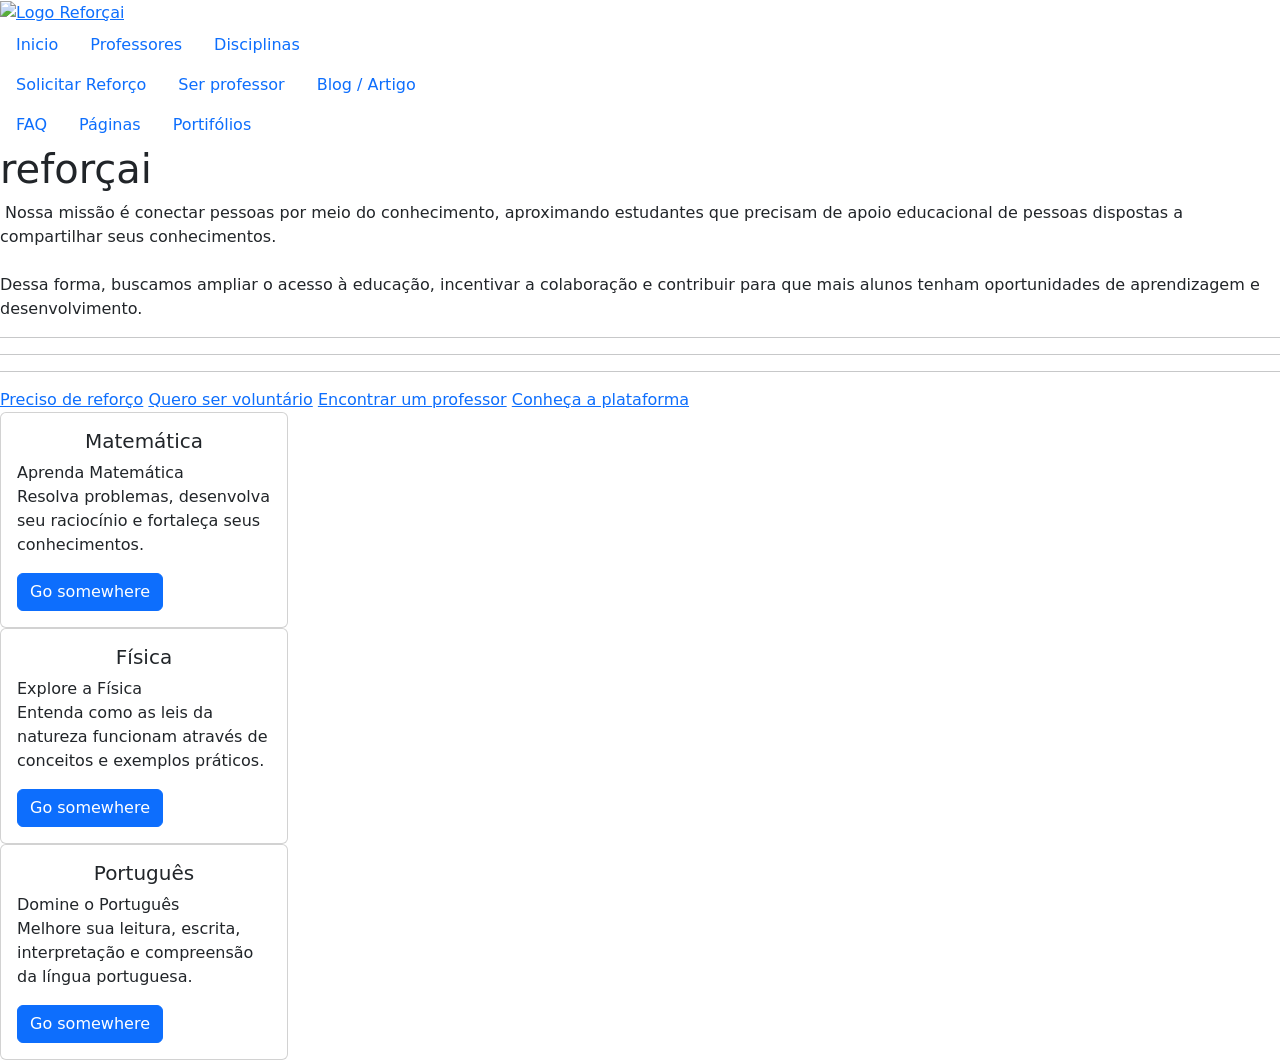
==== Projeto - Plataforma de reforço escolar voluntário/HTMLs/Home.html @ 1d94e1ea "Add files via upload Arquivo principal" ====
<!DOCTYPE html>
<html>
    <head>
        <meta charset="utf-8">
        <meta http-equiv="X-UA-Compatible" content="IE=edge">
        <title>Home</title>
        <meta name="description" content="Home - Plataforma de reforço escolar voluntário">
        <meta name="viewport" content="width=device-width, initial-scale=1">
        <link rel="stylesheet" href="/Estilos/estilo.css">
        <link rel="stylesheet" href="/Estilos/Home.CSS">
            <link href="https://cdn.jsdelivr.net/npm/bootstrap@5.3.8/dist/css/bootstrap.min.css" rel="stylesheet" integrity="sha384-sRIl4kxILFvY47J16cr9ZwB07vP4J8+LH7qKQnuqkuIAvNWLzeN8tE5YBujZqJLB" crossorigin="anonymous">
    </head>
    <body>
        <header>
        <div class="caixa_nav">
            <a href="Home.html">
                <img class="logo" src="/Estilos/Imagens/logo_final.png" alt="Logo Reforçai" >
            </a>

                <div class="separar_nave">
                    <ul class="nav itens_nave">
                        <li class="nav-item  item_nave1">
                            <a class="nav-link active" aria-current="page" href="Home.html">Inicio</a>
                        </li>
                        <li class="nav-item  item_nave2">
                            <a class="nav-link" href="#">Professores</a>
                        </li>
                        <li class="nav-item  item_nave3">
                            <a class="nav-link" href="#">Disciplinas</a>
                        </li>
                    </ul>
                </div>

                <div class="separar_nave">
                    <ul class="nav itens_nave">
                        <li class="nav-item  item_nave1">
                            <a class="nav-link active" aria-current="page" href="#">Solicitar Reforço</a>
                        </li>
                        <li class="nav-item  item_nave2">
                            <a class="nav-link" href="#">Ser professor</a>
                        </li>
                        <li class="nav-item  item_nave3">
                            <a class="nav-link" href="#">Blog / Artigo</a>
                        </li>
                    </ul>
                </div>

                <div class="separar_nave">
                    <ul class="nav itens_nave">
                        <li class="nav-item  item_nave1">
                            <a class="nav-link active" aria-current="page" href="#">FAQ</a>
                        </li>
                        <li class="nav-item  item_nave2">
                            <a class="nav-link" href="#">Páginas</a>
                        </li>
                        <li class="nav-item  item_nave3">
                            <a class="nav-link" href="#">Portifólios</a>
                        </li>
                    </ul>
                </div>

        </div>
        
    </header>
        <div class="justfy-content-center centro">
            <div class="caixa">
            
                <div class="caixa_dentro">
                    <h1 class="Titulo_Apresentar">reforçai</h1>
                    <div class="separar_txt_img">
                        <img class="imagem" src="/Estilos/Imagens/ilustracao_branca_com_linhas.png" alt="">
                        <span class="txt_dentro">Nossa missão é conectar pessoas por meio do conhecimento, aproximando estudantes que precisam de apoio educacional de pessoas dispostas a compartilhar seus conhecimentos. <br><br>Dessa forma, buscamos ampliar o acesso à educação, incentivar a colaboração e contribuir para que mais alunos tenham oportunidades de aprendizagem e desenvolvimento.</span>
                    </div>
                </div>

                <hr class="linha linha_ciano">
                <hr class="linha linha_amarelo">
                <hr class="linha linha_vermelho">

            </div>

            <div class="botoes">
                <a href="professores.html" class="botao">Preciso de reforço</a>
                <a href="professores.html" class="botao">Quero ser voluntário</a>
                <a href="professores.html" class="botao">Encontrar um professor</a>
                <a href="professores.html" class="botao">Conheça a plataforma</a>
            </div>

            <div class="cards">
                <div class="card" style="width: 18rem;">
                    <div class="card-body">
                        <h5 class="card-title text-center">Matemática</h5>
                        <p class="card-text"> Aprenda Matemática <br>Resolva problemas, desenvolva seu raciocínio e fortaleça seus conhecimentos.</p>
                        <a href="#" class="btn btn-primary">Go somewhere</a>
                    </div>
                </div>

                <div class="card" style="width: 18rem;">
                    <div class="card-body">
                        <h5 class="card-title text-center">Física</h5>
                        <p class="card-text">Explore a Física <br>Entenda como as leis da natureza funcionam através de conceitos e exemplos práticos.</p>
                        <a href="#" class="btn btn-primary botao-card">Go somewhere</a>
                    </div>
                </div>

                <div class="card" style="width: 18rem;">
                    <div class="card-body">
                        <h5 class="card-title text-center">Português</h5>
                        <p class="card-text">Domine o Português<br>Melhore sua leitura, escrita, interpretação e compreensão da língua portuguesa.</p>
                        <a href="#" class="btn btn-primary">Go somewhere</a>
                    </div>
                </div>
            </div>
            
        </div>

        <div class="fundo-final"></div>
        <script src="https://cdn.jsdelivr.net/npm/bootstrap@5.3.8/dist/js/bootstrap.bundle.min.js" integrity="sha384-FKyoEForCGlyvwx9Hj09JcYn3nv7wiPVlz7YYwJrWVcXK/BmnVDxM+D2scQbITxI" crossorigin="anonymous"></script>
    </body>
    <footer>

    </footer>
</html>
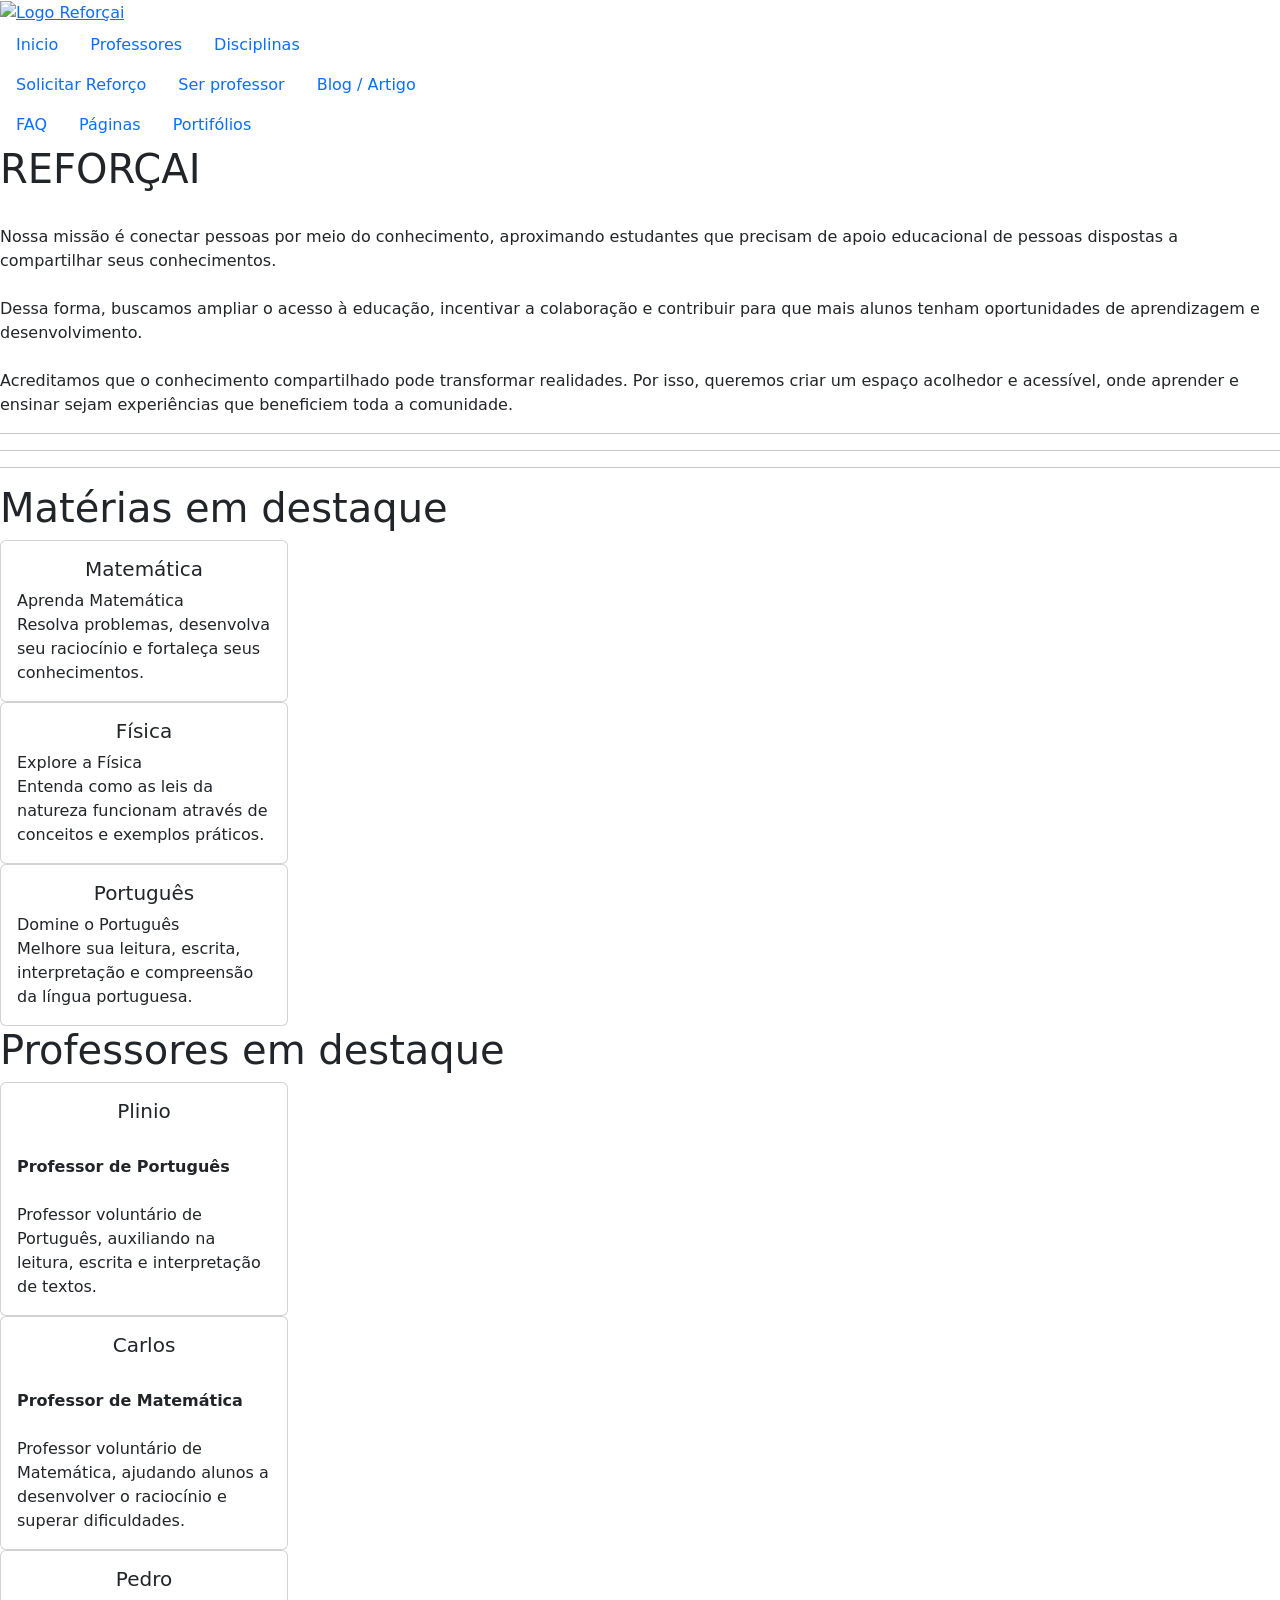
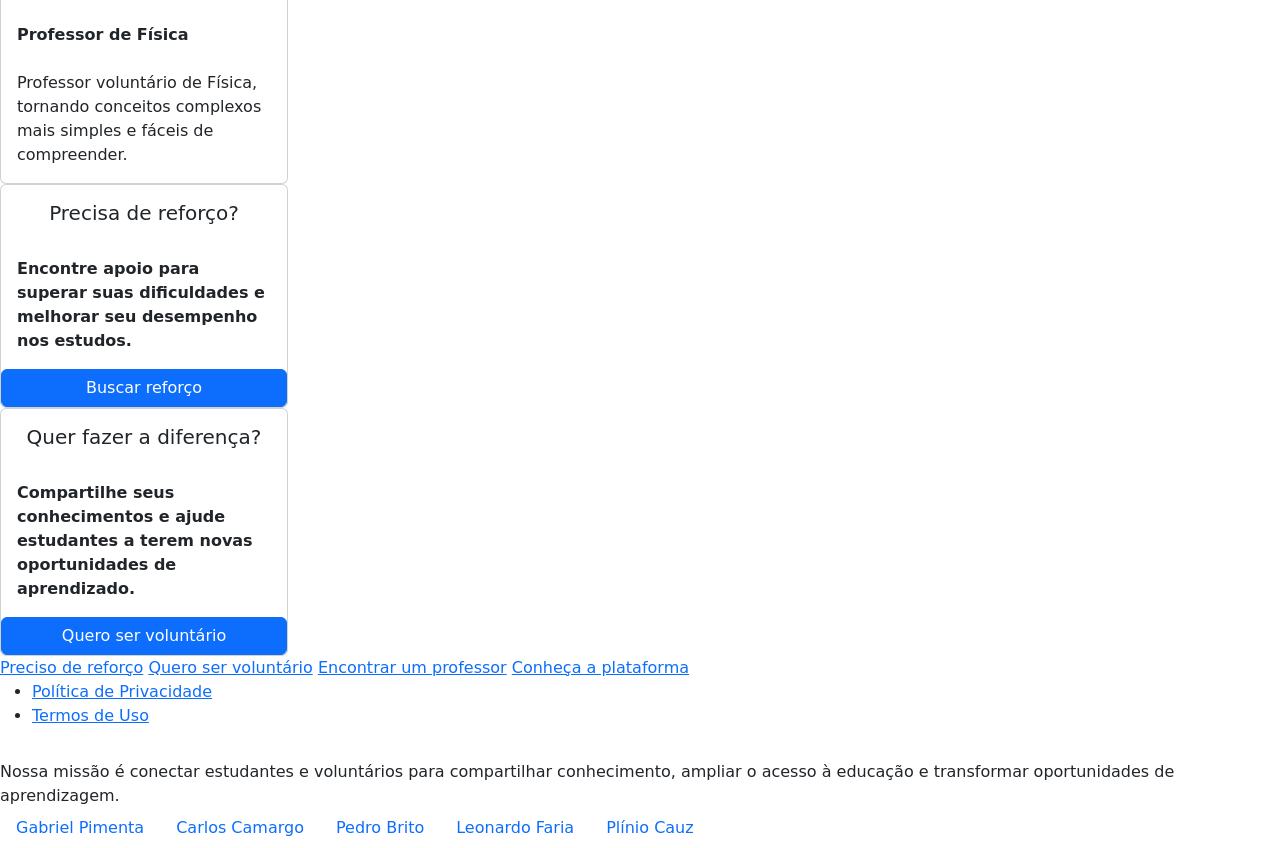
==== commit 9e4b474c: "Add files via upload" ====
--- a/Projeto - Plataforma de reforço escolar voluntário/HTMLs/Home.html
+++ b/Projeto - Plataforma de reforço escolar voluntário/HTMLs/Home.html
@@ -8,69 +8,94 @@
         <meta name="viewport" content="width=device-width, initial-scale=1">
         <link rel="stylesheet" href="/Estilos/estilo.css">
         <link rel="stylesheet" href="/Estilos/Home.CSS">
-            <link href="https://cdn.jsdelivr.net/npm/bootstrap@5.3.8/dist/css/bootstrap.min.css" rel="stylesheet" integrity="sha384-sRIl4kxILFvY47J16cr9ZwB07vP4J8+LH7qKQnuqkuIAvNWLzeN8tE5YBujZqJLB" crossorigin="anonymous">
+        <link href="https://cdn.jsdelivr.net/npm/bootstrap@5.3.8/dist/css/bootstrap.min.css" rel="stylesheet" integrity="sha384-sRIl4kxILFvY47J16cr9ZwB07vP4J8+LH7qKQnuqkuIAvNWLzeN8tE5YBujZqJLB" crossorigin="anonymous">
+        <script src="https://kit.fontawesome.com/aa0aab4639.js" crossorigin="anonymous"></script>
+        <script src="https://cdn.jsdelivr.net/npm/bootstrap@5.3.8/dist/js/bootstrap.bundle.min.js" integrity="sha384-FKyoEForCGlyvwx9Hj09JcYn3nv7wiPVlz7YYwJrWVcXK/BmnVDxM+D2scQbITxI" crossorigin="anonymous"></script>
     </head>
+
     <body>
+
         <header>
-        <div class="caixa_nav">
-            <a href="Home.html">
-                <img class="logo" src="/Estilos/Imagens/logo_final.png" alt="Logo Reforçai" >
-            </a>
+            <div class="caixa_nav">
+                <a href="Home.html">
+                    <img class="logo" src="/Estilos/Imagens/logo_final.png" alt="Logo Reforçai" >
+                </a>
 
                 <div class="separar_nave">
                     <ul class="nav itens_nave">
-                        <li class="nav-item  item_nave1">
+
+                        <li class="nav-item itens_navbar  item_nave1">
                             <a class="nav-link active" aria-current="page" href="Home.html">Inicio</a>
                         </li>
-                        <li class="nav-item  item_nave2">
+
+                        <li class="nav-item itens_navbar  item_nave2">
                             <a class="nav-link" href="#">Professores</a>
                         </li>
-                        <li class="nav-item  item_nave3">
-                            <a class="nav-link" href="#">Disciplinas</a>
-                        </li>
+
+                        <li class="nav-item itens_navbar  item_nave3">
+                            <a class="nav-link" href="/HTMLs/Mapa-Disciplinas.html">Disciplinas</a>
+                        </li>
+
                     </ul>
                 </div>
 
                 <div class="separar_nave">
                     <ul class="nav itens_nave">
-                        <li class="nav-item  item_nave1">
-                            <a class="nav-link active" aria-current="page" href="#">Solicitar Reforço</a>
-                        </li>
-                        <li class="nav-item  item_nave2">
-                            <a class="nav-link" href="#">Ser professor</a>
-                        </li>
-                        <li class="nav-item  item_nave3">
-                            <a class="nav-link" href="#">Blog / Artigo</a>
-                        </li>
+
+                            <li class="nav-item itens_navbar  item_nave1">
+                                <a class="nav-link active" aria-current="page" href="#">Solicitar Reforço</a>
+                            </li>
+
+                            <li class="nav-item itens_navbar  item_nave2">
+                                <a class="nav-link" href="#">Ser professor</a>
+                            </li>
+
+                            <li class="nav-item itens_navbar  item_nave3">
+                                <a class="nav-link" href="#">Blog / Artigo</a>
+                            </li>
+
                     </ul>
                 </div>
 
                 <div class="separar_nave">
                     <ul class="nav itens_nave">
-                        <li class="nav-item  item_nave1">
-                            <a class="nav-link active" aria-current="page" href="#">FAQ</a>
-                        </li>
-                        <li class="nav-item  item_nave2">
-                            <a class="nav-link" href="#">Páginas</a>
-                        </li>
-                        <li class="nav-item  item_nave3">
+                        
+                        <li class="nav-item itens_navbar  item_nave1">
+                            <a class="nav-link active" aria-current="page" href="/HTMLs/FAQ.html">FAQ</a>
+                        </li>
+
+                        <li class="nav-item itens_navbar  item_nave2">
+                            <a class="nav-link" href="/HTMLs/paginas.html">Páginas</a>
+                        </li>
+
+                        <li class="nav-item itens_navbar  item_nave3">
                             <a class="nav-link" href="#">Portifólios</a>
                         </li>
+
                     </ul>
                 </div>
 
-        </div>
-        
-    </header>
+            </div>
+        </header>
+
         <div class="justfy-content-center centro">
+
             <div class="caixa">
             
                 <div class="caixa_dentro">
-                    <h1 class="Titulo_Apresentar">reforçai</h1>
+
+                    <h1 class="Titulo_Apresentar">REFORÇAI</h1>
+
                     <div class="separar_txt_img">
+
                         <img class="imagem" src="/Estilos/Imagens/ilustracao_branca_com_linhas.png" alt="">
-                        <span class="txt_dentro">Nossa missão é conectar pessoas por meio do conhecimento, aproximando estudantes que precisam de apoio educacional de pessoas dispostas a compartilhar seus conhecimentos. <br><br>Dessa forma, buscamos ampliar o acesso à educação, incentivar a colaboração e contribuir para que mais alunos tenham oportunidades de aprendizagem e desenvolvimento.</span>
-                    </div>
+
+                        <div class="caixa_txt_dentro">
+                            <span class="txt_dentro">Nossa missão é conectar pessoas por meio do conhecimento, aproximando estudantes que precisam de apoio educacional de pessoas dispostas a compartilhar seus conhecimentos. <br><br>Dessa forma, buscamos ampliar o acesso à educação, incentivar a colaboração e contribuir para que mais alunos tenham oportunidades de aprendizagem e desenvolvimento.<br><br>Acreditamos que o conhecimento compartilhado pode transformar realidades. Por isso, queremos criar um espaço acolhedor e acessível, onde aprender e ensinar sejam experiências que beneficiem toda a comunidade.</span>
+                        </div>
+
+                    </div>
+
                 </div>
 
                 <hr class="linha linha_ciano">
@@ -78,46 +103,221 @@
                 <hr class="linha linha_vermelho">
 
             </div>
-
-            <div class="botoes">
-                <a href="professores.html" class="botao">Preciso de reforço</a>
-                <a href="professores.html" class="botao">Quero ser voluntário</a>
-                <a href="professores.html" class="botao">Encontrar um professor</a>
-                <a href="professores.html" class="botao">Conheça a plataforma</a>
-            </div>
-
-            <div class="cards">
-                <div class="card" style="width: 18rem;">
-                    <div class="card-body">
-                        <h5 class="card-title text-center">Matemática</h5>
-                        <p class="card-text"> Aprenda Matemática <br>Resolva problemas, desenvolva seu raciocínio e fortaleça seus conhecimentos.</p>
-                        <a href="#" class="btn btn-primary">Go somewhere</a>
-                    </div>
-                </div>
-
-                <div class="card" style="width: 18rem;">
-                    <div class="card-body">
-                        <h5 class="card-title text-center">Física</h5>
-                        <p class="card-text">Explore a Física <br>Entenda como as leis da natureza funcionam através de conceitos e exemplos práticos.</p>
-                        <a href="#" class="btn btn-primary botao-card">Go somewhere</a>
-                    </div>
-                </div>
-
-                <div class="card" style="width: 18rem;">
-                    <div class="card-body">
-                        <h5 class="card-title text-center">Português</h5>
-                        <p class="card-text">Domine o Português<br>Melhore sua leitura, escrita, interpretação e compreensão da língua portuguesa.</p>
-                        <a href="#" class="btn btn-primary">Go somewhere</a>
-                    </div>
+            
+
+                
+            <div class="outra_caixa">
+
+                <h1 class="titulo">Matérias em destaque</h1>
+
+                <div class="outra_caixa_dentro">
+
+                    <div class="cards">
+
+                        <div class="card" style="width: 18rem;">
+                            <div class="card-body">
+                                <h5 class="card-title text-center link_materia">Matemática</h5>
+                                <p class="card-text"> Aprenda Matemática <br>Resolva problemas, desenvolva seu raciocínio e fortaleça seus conhecimentos.</p>
+                            </div>
+                        </div>
+
+                        <div class="card" style="width: 18rem;">
+                            <div class="card-body">
+                                <h5 class="card-title text-center link_materia">Física</h5>
+                                <p class="card-text">Explore a Física <br>Entenda como as leis da natureza funcionam através de conceitos e exemplos práticos.</p>
+                            </div>
+                        </div>
+
+                        <div class="card" style="width: 18rem;">
+                            <div class="card-body">
+                                <h5 class="card-title text-center link_materia">Português</h5>
+                                <p class="card-text">Domine o Português<br>Melhore sua leitura, escrita, interpretação e compreensão da língua portuguesa.</p>
+                            </div>
+                        </div>
+
+                    </div>
+
+                </div>
+            </div>
+
+            <div class="outra_caixa">
+                
+                <h1 class="titulo">Professores em destaque</h1>
+
+                    <div class="outra_caixa_dentro">
+
+                        
+
+                        <div class="cards">
+
+                            <div class="card" style="width: 18rem;">
+                                <div class="card-body">
+                                    <h5 class="card-title text-center link_materia">Plinio</h5>
+                                    <p class="card-text"><br><span style="font-weight: bold;">Professor de Português</span><br><br>Professor voluntário de Português, auxiliando na leitura, escrita e interpretação de textos.</p>
+                                </div>
+                            </div>
+
+                            <div class="card" style="width: 18rem;">
+                                <div class="card-body">
+                                    <h5 class="card-title text-center link_materia">Carlos</h5>
+                                    <p class="card-text"><br><span style="font-weight: bold;">Professor de Matemática</span><br><br>Professor voluntário de Matemática, ajudando alunos a desenvolver o raciocínio e superar dificuldades.</p>
+                                </div>
+                            </div>
+
+                            <div class="card" style="width: 18rem;">
+                                <div class="card-body">
+                                    <h5 class="card-title text-center link_materia">Pedro</h5>
+                                    <p class="card-text"><br><span style="font-weight: bold;">Professor de Física</span><br><br>Professor voluntário de Física, tornando conceitos complexos mais simples e fáceis de compreender.</p>
+                                </div>
+                            </div>
+
+                        </div>
+
+                </div>
+            </div>
+
+            <div class="outra_caixa">
+
+                    <div class="outra_caixa_dentro">
+
+                        <div class="cards">
+
+                            <div class="card" style="width: 18rem;">
+                                <div class="card-body">
+                                    <h5 class="card-title text-center link_materia">Precisa de reforço?</h5>
+                                    <p class="card-text"><br><span style="font-weight: bold;">Encontre apoio para superar suas dificuldades e melhorar seu desempenho nos estudos.</span></p>
+                                </div>
+                                <a href="#" class="btn btn-primary botao-card">Buscar reforço</a>
+                            </div>
+
+                            <div class="card" style="width: 18rem;">
+                                <div class="card-body">
+                                    <h5 class="card-title text-center link_materia">Quer fazer a diferença?</h5>
+                                    <p class="card-text"><br><span style="font-weight: bold;">Compartilhe seus conhecimentos e ajude estudantes a terem novas oportunidades de aprendizado.</span></p>
+                                    
+                                </div>
+                                <a href="#" class="btn btn-primary botao-card">Quero ser voluntário</a>
+                            </div>
+
+                        </div>
+
+                </div>
+            </div>
+
+            <div class="outra_caixa">
+                <div class="outra_caixa_dentro">
+
+                    <div class="botoes">
+                        <a href="professores.html" class="botao">Preciso de reforço</a>
+                        <a href="professores.html" class="botao">Quero ser voluntário</a>
+                        <a href="professores.html" class="botao">Encontrar um professor</a>
+                        <a href="Mapa-Disciplinas.html" class="botao">Conheça a plataforma</a>
+                    </div>
+
                 </div>
             </div>
             
         </div>
 
         <div class="fundo-final"></div>
-        <script src="https://cdn.jsdelivr.net/npm/bootstrap@5.3.8/dist/js/bootstrap.bundle.min.js" integrity="sha384-FKyoEForCGlyvwx9Hj09JcYn3nv7wiPVlz7YYwJrWVcXK/BmnVDxM+D2scQbITxI" crossorigin="anonymous"></script>
+
+        <footer class="footer">
+
+            <div class="fundo_footer">
+
+                <div class="footer_encima">
+                    <div class="pol_ter">
+                        <ul class="lista_pt">
+
+                            <li class="li_pt">
+                                <a href="" class="txt_link_pt">Política de Privacidade</a>
+                            </li>
+
+                            <li class="li_pt">
+                                <a href="" class="txt_link_pt">Termos de Uso</a>
+                            </li>
+
+                        </ul>
+                    </div>
+
+                    <div class="links_footer">
+                        <ul class="nav">
+
+                            <li class="nav-item links">
+                                <a class="nav-link links intagram" href="#">
+                                    <i class="fa-brands fa-instagram"></i>
+                                </a>
+                            </li>
+
+                            <li class="nav-item ports">
+                                <a class="nav-link links youtube" href="#">
+                                    <i href="#" class="fa-brands fa-youtube"></i>
+                                </a>
+                            </li>
+
+                            <li class="nav-item">
+                                <a class="nav-link links twitter" href="#">
+                                    <i class="fa-brands fa-x-twitter"></i>
+                                </a>
+                            </li>
+
+                            <li class="nav-item">
+                                <a class="nav-link links linkedin" href="#">
+                                    <i class="fa-brands fa-linkedin"></i>
+                                </a>
+                            </li>
+
+                            <li class="nav-item">
+                                <a class="nav-link links github" href="#">
+                                    <i class="fa-brands fa-square-github"></i>
+                                </a>
+                            </li>
+
+                        </ul>
+
+                    </div>
+                </div>
+                
+
+                <div class="footer_embaixo">
+
+                    <div class="ajuste_missao">
+
+                        <div class="caixa_missao">
+                            <span class="missao">Nossa missão é conectar estudantes e voluntários para compartilhar conhecimento, ampliar o acesso à educação e transformar oportunidades de aprendizagem.</span>
+                        </div>
+
+                    </div>
+
+                    <div class="Nosso_PF">
+                        <ul class="nav">
+
+                            <li class="nav-item">
+                                <a class="nav-link ports" href="/Portifolios/Gabriel/Pimenta_Portifolio.html">Gabriel Pimenta</a>
+                            </li>
+
+                            <li class="nav-item">
+                                <a class="nav-link ports" href="/Portifolios/Carlos/Carlos_Portifolio.html">Carlos Camargo</a>
+                            </li>
+
+                            <li class="nav-item">
+                                <a class="nav-link ports" href="/Portifolios/Pedro/Pedro_Portifolio.html">Pedro Brito</a>
+                            </li>
+
+                            <li class="nav-item">
+                                <a class="nav-link ports" href="#">Leonardo Faria</a>
+                            </li>
+
+                            <li class="nav-item">
+                                <a class="nav-link ports" href="/Portifolios/Plinio/Plinio_Portifolio.html">Plínio Cauz</a>
+                            </li>
+
+                        </ul>
+                    </div>
+
+                </div>
+                
+            </div>
+        </footer>
     </body>
-    <footer>
-
-    </footer>
 </html>
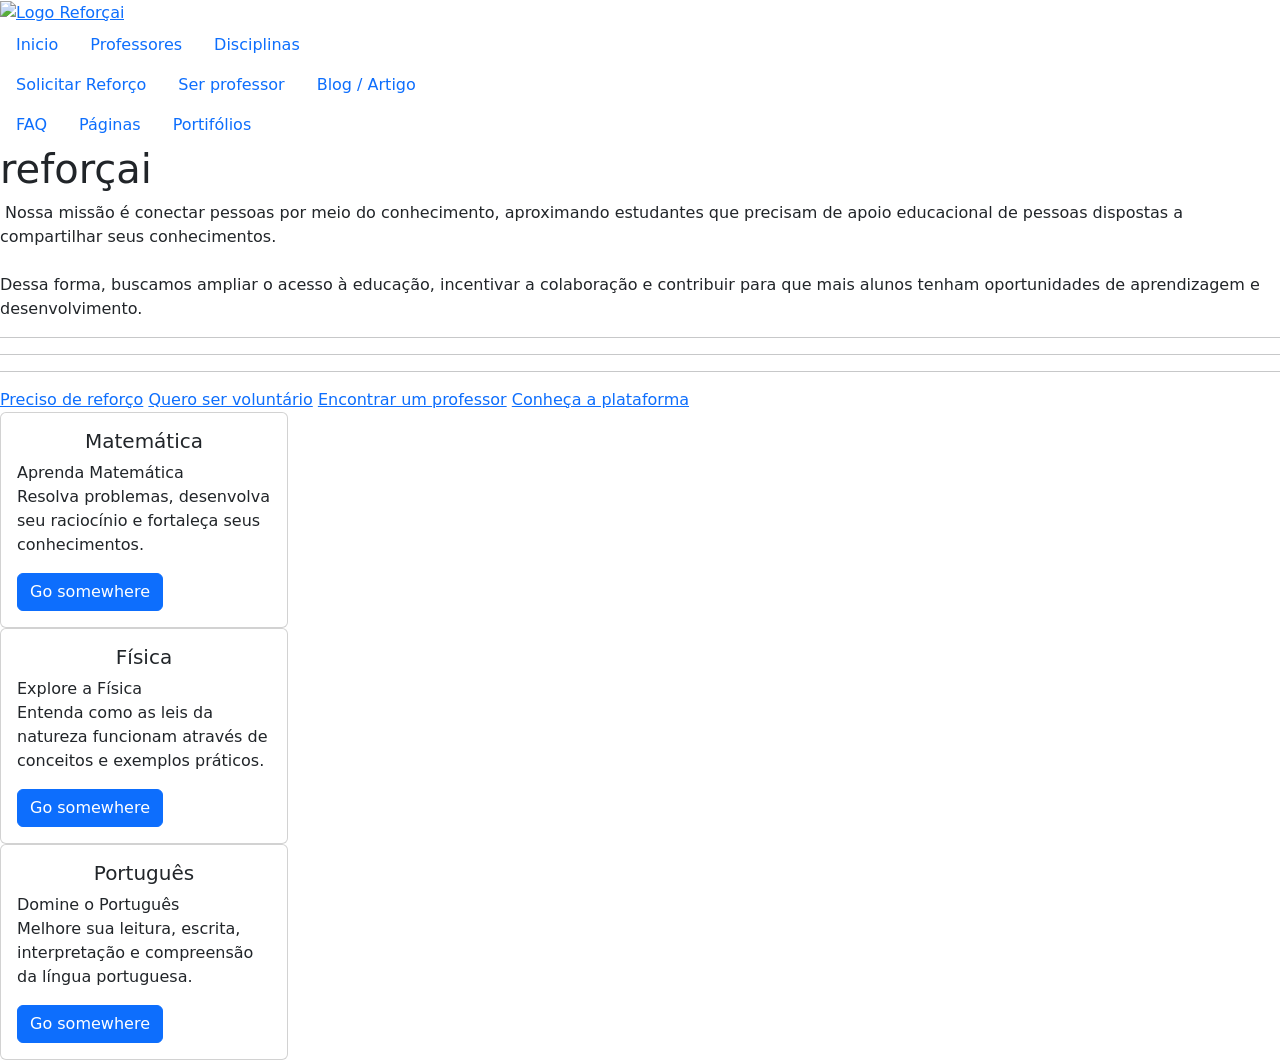
==== commit af1a7310: "Add files via upload" ====
--- a/Projeto - Plataforma de reforço escolar voluntário/HTMLs/Home.html
+++ b/Projeto - Plataforma de reforço escolar voluntário/HTMLs/Home.html
@@ -9,93 +9,68 @@
         <link rel="stylesheet" href="/Estilos/estilo.css">
         <link rel="stylesheet" href="/Estilos/Home.CSS">
         <link href="https://cdn.jsdelivr.net/npm/bootstrap@5.3.8/dist/css/bootstrap.min.css" rel="stylesheet" integrity="sha384-sRIl4kxILFvY47J16cr9ZwB07vP4J8+LH7qKQnuqkuIAvNWLzeN8tE5YBujZqJLB" crossorigin="anonymous">
-        <script src="https://kit.fontawesome.com/aa0aab4639.js" crossorigin="anonymous"></script>
-        <script src="https://cdn.jsdelivr.net/npm/bootstrap@5.3.8/dist/js/bootstrap.bundle.min.js" integrity="sha384-FKyoEForCGlyvwx9Hj09JcYn3nv7wiPVlz7YYwJrWVcXK/BmnVDxM+D2scQbITxI" crossorigin="anonymous"></script>
     </head>
-
     <body>
-
         <header>
             <div class="caixa_nav">
                 <a href="Home.html">
                     <img class="logo" src="/Estilos/Imagens/logo_final.png" alt="Logo Reforçai" >
                 </a>
 
-                <div class="separar_nave">
-                    <ul class="nav itens_nave">
+                    <div class="separar_nave">
+                        <ul class="nav itens_nave">
+                            <li class="nav-item  item_nave1">
+                                <a class="nav-link active" aria-current="page" href="Home.html">Inicio</a>
+                            </li>
+                            <li class="nav-item  item_nave2">
+                                <a class="nav-link" href="#">Professores</a>
+                            </li>
+                            <li class="nav-item  item_nave3">
+                                <a class="nav-link" href="Disciplinas.html">Disciplinas</a>
+                            </li>
+                        </ul>
+                    </div>
 
-                        <li class="nav-item itens_navbar  item_nave1">
-                            <a class="nav-link active" aria-current="page" href="Home.html">Inicio</a>
-                        </li>
-
-                        <li class="nav-item itens_navbar  item_nave2">
-                            <a class="nav-link" href="#">Professores</a>
-                        </li>
-
-                        <li class="nav-item itens_navbar  item_nave3">
-                            <a class="nav-link" href="/HTMLs/Mapa-Disciplinas.html">Disciplinas</a>
-                        </li>
-
-                    </ul>
-                </div>
-
-                <div class="separar_nave">
-                    <ul class="nav itens_nave">
-
-                            <li class="nav-item itens_navbar  item_nave1">
-                                <a class="nav-link active" aria-current="page" href="#">Solicitar Reforço</a>
+                    <div class="separar_nave">
+                        <ul class="nav itens_nave">
+                            <li class="nav-item  item_nave1">
+                                <a class="nav-link" href="SolicitarReforco.html">Solicitar Reforço</a>
                             </li>
-
-                            <li class="nav-item itens_navbar  item_nave2">
+                            <li class="nav-item  item_nave2">
                                 <a class="nav-link" href="#">Ser professor</a>
                             </li>
-
-                            <li class="nav-item itens_navbar  item_nave3">
+                            <li class="nav-item  item_nave3">
                                 <a class="nav-link" href="#">Blog / Artigo</a>
                             </li>
+                        </ul>
+                    </div>
 
-                    </ul>
-                </div>
-
-                <div class="separar_nave">
-                    <ul class="nav itens_nave">
-                        
-                        <li class="nav-item itens_navbar  item_nave1">
-                            <a class="nav-link active" aria-current="page" href="/HTMLs/FAQ.html">FAQ</a>
-                        </li>
-
-                        <li class="nav-item itens_navbar  item_nave2">
-                            <a class="nav-link" href="/HTMLs/paginas.html">Páginas</a>
-                        </li>
-
-                        <li class="nav-item itens_navbar  item_nave3">
-                            <a class="nav-link" href="#">Portifólios</a>
-                        </li>
-
-                    </ul>
-                </div>
+                    <div class="separar_nave">
+                        <ul class="nav itens_nave">
+                            <li class="nav-item  item_nave1">
+                                <a class="nav-link active" aria-current="page" href="#">FAQ</a>
+                            </li>
+                            <li class="nav-item  item_nave2">
+                                <a class="nav-link" href="#">Páginas</a>
+                            </li>
+                            <li class="nav-item  item_nave3">
+                                <a class="nav-link" href="#">Portifólios</a>
+                            </li>
+                        </ul>
+                    </div>
 
             </div>
         </header>
-
+        
         <div class="justfy-content-center centro">
-
             <div class="caixa">
             
                 <div class="caixa_dentro">
-
-                    <h1 class="Titulo_Apresentar">REFORÇAI</h1>
-
+                    <h1 class="Titulo_Apresentar">reforçai</h1>
                     <div class="separar_txt_img">
-
                         <img class="imagem" src="/Estilos/Imagens/ilustracao_branca_com_linhas.png" alt="">
-
-                        <div class="caixa_txt_dentro">
-                            <span class="txt_dentro">Nossa missão é conectar pessoas por meio do conhecimento, aproximando estudantes que precisam de apoio educacional de pessoas dispostas a compartilhar seus conhecimentos. <br><br>Dessa forma, buscamos ampliar o acesso à educação, incentivar a colaboração e contribuir para que mais alunos tenham oportunidades de aprendizagem e desenvolvimento.<br><br>Acreditamos que o conhecimento compartilhado pode transformar realidades. Por isso, queremos criar um espaço acolhedor e acessível, onde aprender e ensinar sejam experiências que beneficiem toda a comunidade.</span>
-                        </div>
-
+                        <span class="txt_dentro">Nossa missão é conectar pessoas por meio do conhecimento, aproximando estudantes que precisam de apoio educacional de pessoas dispostas a compartilhar seus conhecimentos. <br><br>Dessa forma, buscamos ampliar o acesso à educação, incentivar a colaboração e contribuir para que mais alunos tenham oportunidades de aprendizagem e desenvolvimento.</span>
                     </div>
-
                 </div>
 
                 <hr class="linha linha_ciano">
@@ -103,221 +78,46 @@
                 <hr class="linha linha_vermelho">
 
             </div>
-            
 
-                
-            <div class="outra_caixa">
-
-                <h1 class="titulo">Matérias em destaque</h1>
-
-                <div class="outra_caixa_dentro">
-
-                    <div class="cards">
-
-                        <div class="card" style="width: 18rem;">
-                            <div class="card-body">
-                                <h5 class="card-title text-center link_materia">Matemática</h5>
-                                <p class="card-text"> Aprenda Matemática <br>Resolva problemas, desenvolva seu raciocínio e fortaleça seus conhecimentos.</p>
-                            </div>
-                        </div>
-
-                        <div class="card" style="width: 18rem;">
-                            <div class="card-body">
-                                <h5 class="card-title text-center link_materia">Física</h5>
-                                <p class="card-text">Explore a Física <br>Entenda como as leis da natureza funcionam através de conceitos e exemplos práticos.</p>
-                            </div>
-                        </div>
-
-                        <div class="card" style="width: 18rem;">
-                            <div class="card-body">
-                                <h5 class="card-title text-center link_materia">Português</h5>
-                                <p class="card-text">Domine o Português<br>Melhore sua leitura, escrita, interpretação e compreensão da língua portuguesa.</p>
-                            </div>
-                        </div>
-
-                    </div>
-
-                </div>
+            <div class="botoes">
+                <a href="professores.html" class="botao">Preciso de reforço</a>
+                <a href="professores.html" class="botao">Quero ser voluntário</a>
+                <a href="professores.html" class="botao">Encontrar um professor</a>
+                <a href="professores.html" class="botao">Conheça a plataforma</a>
             </div>
 
-            <div class="outra_caixa">
-                
-                <h1 class="titulo">Professores em destaque</h1>
+            <div class="cards">
+                <div class="card" style="width: 18rem;">
+                    <div class="card-body">
+                        <h5 class="card-title text-center">Matemática</h5>
+                        <p class="card-text"> Aprenda Matemática <br>Resolva problemas, desenvolva seu raciocínio e fortaleça seus conhecimentos.</p>
+                        <a href="#" class="btn btn-primary">Go somewhere</a>
+                    </div>
+                </div>
 
-                    <div class="outra_caixa_dentro">
+                <div class="card" style="width: 18rem;">
+                    <div class="card-body">
+                        <h5 class="card-title text-center">Física</h5>
+                        <p class="card-text">Explore a Física <br>Entenda como as leis da natureza funcionam através de conceitos e exemplos práticos.</p>
+                        <a href="#" class="btn btn-primary botao-card">Go somewhere</a>
+                    </div>
+                </div>
 
-                        
-
-                        <div class="cards">
-
-                            <div class="card" style="width: 18rem;">
-                                <div class="card-body">
-                                    <h5 class="card-title text-center link_materia">Plinio</h5>
-                                    <p class="card-text"><br><span style="font-weight: bold;">Professor de Português</span><br><br>Professor voluntário de Português, auxiliando na leitura, escrita e interpretação de textos.</p>
-                                </div>
-                            </div>
-
-                            <div class="card" style="width: 18rem;">
-                                <div class="card-body">
-                                    <h5 class="card-title text-center link_materia">Carlos</h5>
-                                    <p class="card-text"><br><span style="font-weight: bold;">Professor de Matemática</span><br><br>Professor voluntário de Matemática, ajudando alunos a desenvolver o raciocínio e superar dificuldades.</p>
-                                </div>
-                            </div>
-
-                            <div class="card" style="width: 18rem;">
-                                <div class="card-body">
-                                    <h5 class="card-title text-center link_materia">Pedro</h5>
-                                    <p class="card-text"><br><span style="font-weight: bold;">Professor de Física</span><br><br>Professor voluntário de Física, tornando conceitos complexos mais simples e fáceis de compreender.</p>
-                                </div>
-                            </div>
-
-                        </div>
-
-                </div>
-            </div>
-
-            <div class="outra_caixa">
-
-                    <div class="outra_caixa_dentro">
-
-                        <div class="cards">
-
-                            <div class="card" style="width: 18rem;">
-                                <div class="card-body">
-                                    <h5 class="card-title text-center link_materia">Precisa de reforço?</h5>
-                                    <p class="card-text"><br><span style="font-weight: bold;">Encontre apoio para superar suas dificuldades e melhorar seu desempenho nos estudos.</span></p>
-                                </div>
-                                <a href="#" class="btn btn-primary botao-card">Buscar reforço</a>
-                            </div>
-
-                            <div class="card" style="width: 18rem;">
-                                <div class="card-body">
-                                    <h5 class="card-title text-center link_materia">Quer fazer a diferença?</h5>
-                                    <p class="card-text"><br><span style="font-weight: bold;">Compartilhe seus conhecimentos e ajude estudantes a terem novas oportunidades de aprendizado.</span></p>
-                                    
-                                </div>
-                                <a href="#" class="btn btn-primary botao-card">Quero ser voluntário</a>
-                            </div>
-
-                        </div>
-
-                </div>
-            </div>
-
-            <div class="outra_caixa">
-                <div class="outra_caixa_dentro">
-
-                    <div class="botoes">
-                        <a href="professores.html" class="botao">Preciso de reforço</a>
-                        <a href="professores.html" class="botao">Quero ser voluntário</a>
-                        <a href="professores.html" class="botao">Encontrar um professor</a>
-                        <a href="Mapa-Disciplinas.html" class="botao">Conheça a plataforma</a>
+                <div class="card" style="width: 18rem;">
+                    <div class="card-body">
+                        <h5 class="card-title text-center">Português</h5>
+                        <p class="card-text">Domine o Português<br>Melhore sua leitura, escrita, interpretação e compreensão da língua portuguesa.</p>
+                        <a href="#" class="btn btn-primary">Go somewhere</a>
                     </div>
-
                 </div>
             </div>
             
         </div>
 
         <div class="fundo-final"></div>
+        <script src="https://cdn.jsdelivr.net/npm/bootstrap@5.3.8/dist/js/bootstrap.bundle.min.js" integrity="sha384-FKyoEForCGlyvwx9Hj09JcYn3nv7wiPVlz7YYwJrWVcXK/BmnVDxM+D2scQbITxI" crossorigin="anonymous"></script>
+    </body>
+    <footer>
 
-        <footer class="footer">
-
-            <div class="fundo_footer">
-
-                <div class="footer_encima">
-                    <div class="pol_ter">
-                        <ul class="lista_pt">
-
-                            <li class="li_pt">
-                                <a href="" class="txt_link_pt">Política de Privacidade</a>
-                            </li>
-
-                            <li class="li_pt">
-                                <a href="" class="txt_link_pt">Termos de Uso</a>
-                            </li>
-
-                        </ul>
-                    </div>
-
-                    <div class="links_footer">
-                        <ul class="nav">
-
-                            <li class="nav-item links">
-                                <a class="nav-link links intagram" href="#">
-                                    <i class="fa-brands fa-instagram"></i>
-                                </a>
-                            </li>
-
-                            <li class="nav-item ports">
-                                <a class="nav-link links youtube" href="#">
-                                    <i href="#" class="fa-brands fa-youtube"></i>
-                                </a>
-                            </li>
-
-                            <li class="nav-item">
-                                <a class="nav-link links twitter" href="#">
-                                    <i class="fa-brands fa-x-twitter"></i>
-                                </a>
-                            </li>
-
-                            <li class="nav-item">
-                                <a class="nav-link links linkedin" href="#">
-                                    <i class="fa-brands fa-linkedin"></i>
-                                </a>
-                            </li>
-
-                            <li class="nav-item">
-                                <a class="nav-link links github" href="#">
-                                    <i class="fa-brands fa-square-github"></i>
-                                </a>
-                            </li>
-
-                        </ul>
-
-                    </div>
-                </div>
-                
-
-                <div class="footer_embaixo">
-
-                    <div class="ajuste_missao">
-
-                        <div class="caixa_missao">
-                            <span class="missao">Nossa missão é conectar estudantes e voluntários para compartilhar conhecimento, ampliar o acesso à educação e transformar oportunidades de aprendizagem.</span>
-                        </div>
-
-                    </div>
-
-                    <div class="Nosso_PF">
-                        <ul class="nav">
-
-                            <li class="nav-item">
-                                <a class="nav-link ports" href="/Portifolios/Gabriel/Pimenta_Portifolio.html">Gabriel Pimenta</a>
-                            </li>
-
-                            <li class="nav-item">
-                                <a class="nav-link ports" href="/Portifolios/Carlos/Carlos_Portifolio.html">Carlos Camargo</a>
-                            </li>
-
-                            <li class="nav-item">
-                                <a class="nav-link ports" href="/Portifolios/Pedro/Pedro_Portifolio.html">Pedro Brito</a>
-                            </li>
-
-                            <li class="nav-item">
-                                <a class="nav-link ports" href="#">Leonardo Faria</a>
-                            </li>
-
-                            <li class="nav-item">
-                                <a class="nav-link ports" href="/Portifolios/Plinio/Plinio_Portifolio.html">Plínio Cauz</a>
-                            </li>
-
-                        </ul>
-                    </div>
-
-                </div>
-                
-            </div>
-        </footer>
-    </body>
+    </footer>
 </html>
